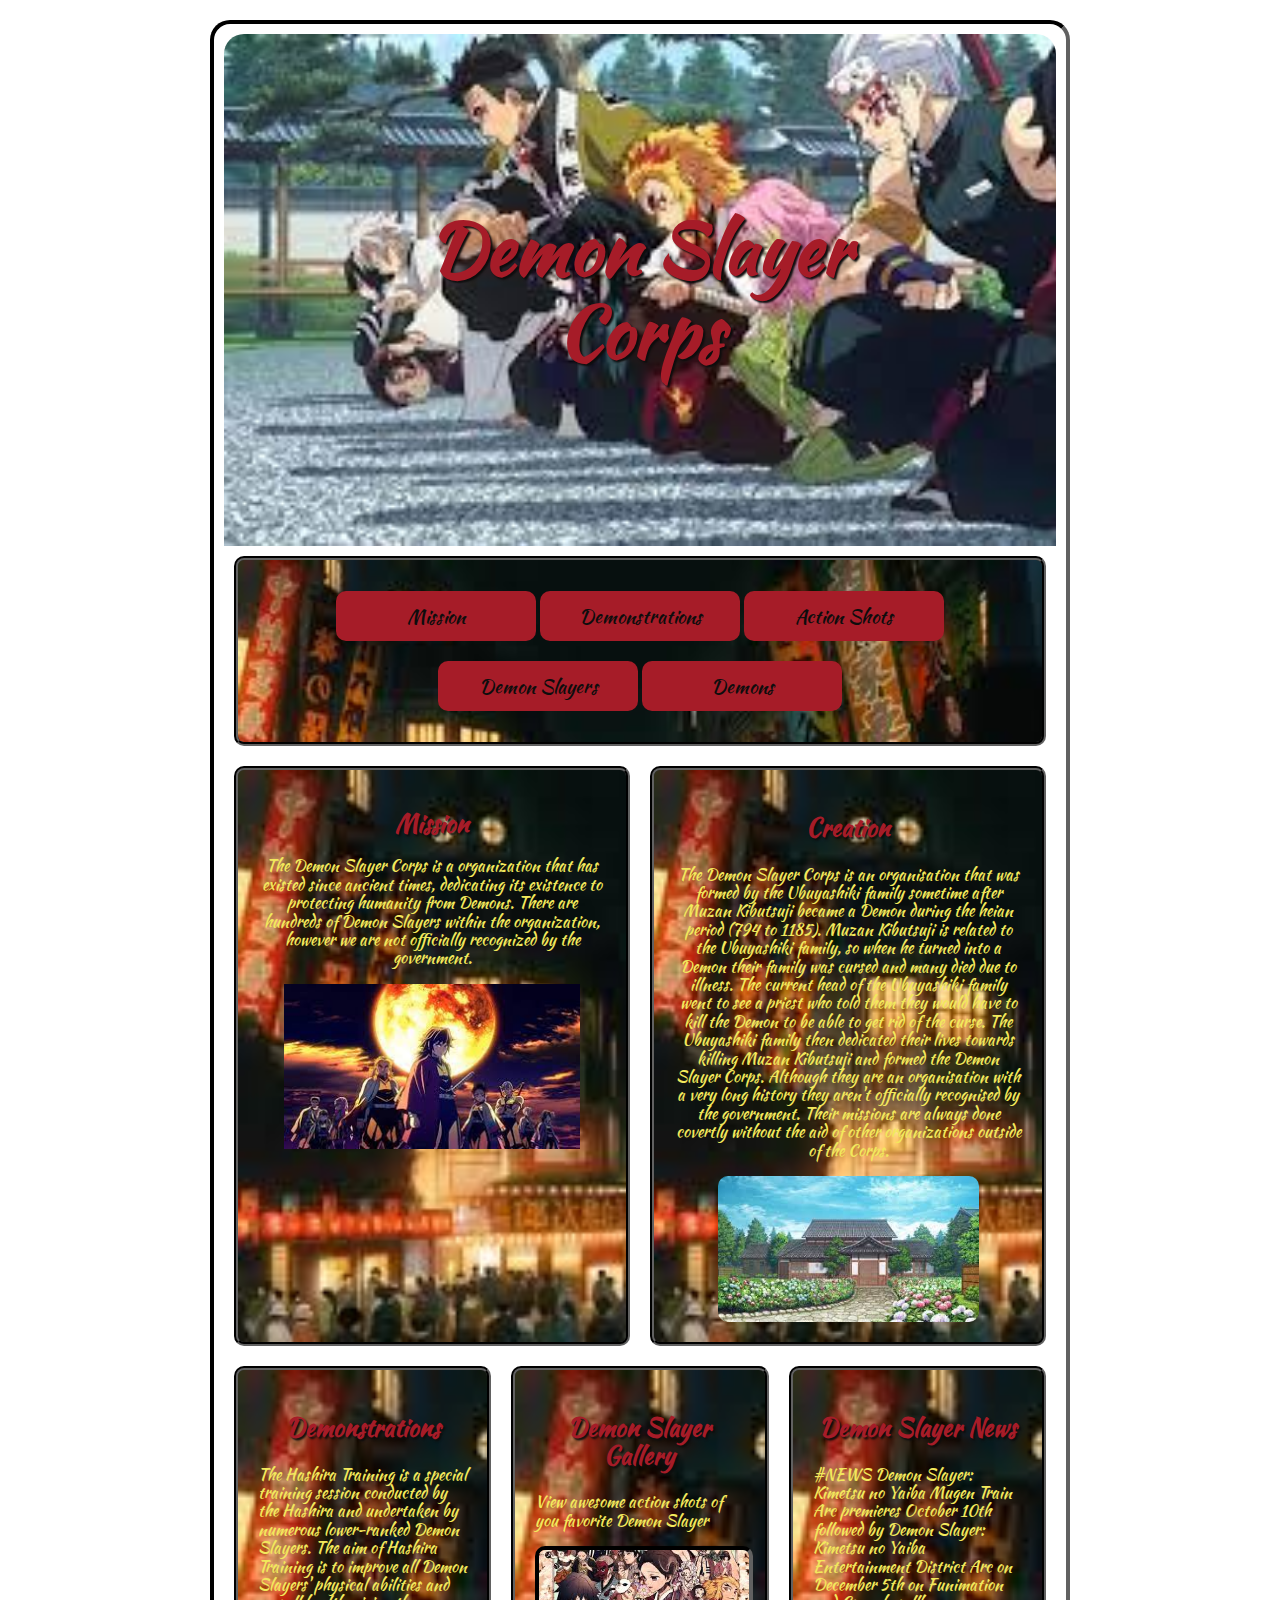
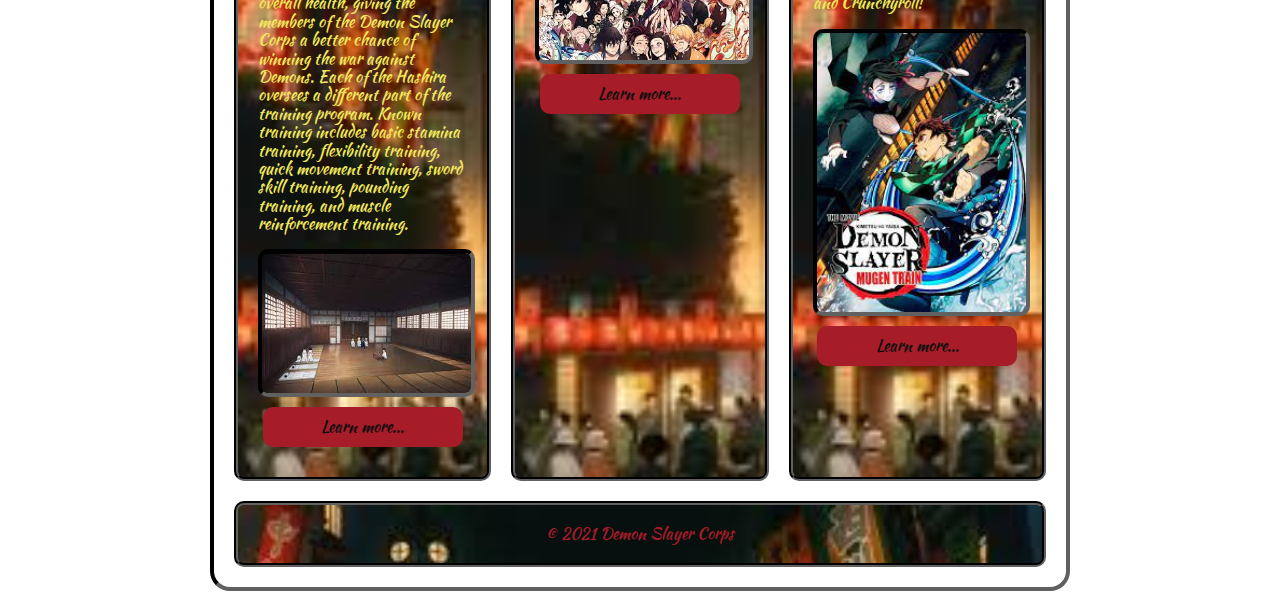
==== FinalProject/index.html @ f56233bf "updated final project" ====
<!DOCTYPE html>
<html lang="en">
<head>
    <meta charset="UTF-8">
    <meta http-equiv="X-UA-Compatible" content="IE=edge">
    <meta name="viewport" content="width=device-width, initial-scale=1.0">
    <title>Demon Slayer Corps</title>
    <link rel="icon" type="image/png" sizes="32x32" href="images/favicon-32x32.png">
    <link rel="manifest" href="/site.webmanifest">
    <link rel="preconnect" href="https://fonts.googleapis.com">
    <link rel="preconnect" href="https://fonts.gstatic.com" crossorigin>
    <link href="https://fonts.googleapis.com/css2?family=Kaushan+Script&display=swap" rel="stylesheet">
    <link rel="stylesheet" href="css/normalize.css">
    <link rel="stylesheet" href="css/styles.css">
</head>
<body>
    <div id="container">
    <header>
        <h1>Demon Slayer Corps</h1>
    </header>
    <nav>
        <ul>
            <li><a href="index.html">Mission</a></li>
            <li><a href="media.html">Demonstrations</a></li>
            <li><a href="gallery.html">Action Shots</a></li>
            <li><a href="Demon Slayers.html">Demon Slayers</a></li>
            <li><a href="Demons.html">Demons</a></li>
        </ul>
    </nav>
    <main>
        <div id="upper_flex">
            <section>
                <h2>Mission</h2>
                <p>The Demon Slayer Corps is a organization that has existed since ancient times, dedicating its existence to protecting humanity from Demons. There are hundreds of Demon Slayers within the organization, however we are not officially recognized by the government.</p> 

                <img src="images/dslogo4.jfif" alt="DSC">
            </section>
            <aside>
                <h3>Creation</h3>
                <p> The Demon Slayer Corps is an organisation that was formed by the Ubuyashiki family sometime after Muzan Kibutsuji became a Demon during the heian period (794 to 1185). Muzan Kibutsuji is related to the Ubuyashiki family, so when he turned into a Demon their family was cursed and many died due to illness. The current head of the Ubuyashiki family went to see a priest who told them they would have to kill the Demon to be able to get rid of the curse. The Ubuyashiki family then dedicated their lives towards killing Muzan Kibutsuji and formed the Demon Slayer Corps. Although they are an organisation with a very long history they aren't officially recognised by the government. Their missions are always done covertly without the aid of other organizations outside of the Corps.</p>

                <img src="images/dslogo6.jfif" alt="DSC">
            </aside>
        </div>

        <div id="lower_flex">
            <div class="col">
                <h3>Demonstrations</h3>
                <p>The Hashira Training is a special training session conducted by the Hashira and undertaken by numerous lower-ranked Demon Slayers. The aim of Hashira Training is to improve all Demon Slayers' physical abilities and overall health, giving the members of the Demon Slayer Corps a better chance of winning the war against Demons. Each of the Hashira oversees a different part of the training program. Known training includes basic stamina training, flexibility training, quick movement training, sword skill training, pounding training, and muscle reinforcement training.</p>
                <img src="images/dstraining.jfif" alt="DSC">
                <a class="button" href="media.html">Learn more...</a>
            </div>
            <div class="col">
                <h3>Demon Slayer Gallery</h3>
                <p>View awesome action shots of you favorite Demon Slayer</p>
                <img src="images/dsaction.jfif" alt="DSC">
                <a class="button" href="gallery.html">Learn more...</a>
            </div>
            <div class="col">
                <h3>Demon Slayer News</h3>
                <p>#NEWS Demon Slayer: Kimetsu no Yaiba Mugen Train Arc premieres October 10th followed by Demon Slayer: Kimetsu no Yaiba Entertainment District Arc on December 5th on Funimation and Crunchyroll!</p>
                <img src="images/dsmugentrain.jfif" alt="DSC">
                <a class="button" href="#">Learn more...</a>
            </div>
        </div>
    </main> 
    <footer>&copy; 2021 Demon Slayer Corps</footer>
    </div>
</body>
</html>
---- FinalProject/css/styles.css ----
/* Global Styles */
body{
    background-image: url("/images/dsbackground.jfif");
    background-size: cover;
    color:#F2E85C;
}

img{
    display: block;
    max-width: 100%;
    margin: 0 auto;
}

    
    


/* Mobile Styles */

#container{
    background-image: url("/images/dsbackground6.jfif");
    background-size: contain;
    background-color:rgba(rgba(255, 0, 0, 0.068), green, rgba(0, 0, 255, 0.171), alpha) ;
    margin: 20px;
    padding: 10px;
    color:#F2E85C ;
}
.img-with-text {
    text-align: center;
    width:auto;
}

.img-with-text img {
    display: block;
    margin: 0 auto;
}

    



header{
    background-image: url("../images/dscorps2.jfif");
    background-size: cover;
    padding: 75px 0;
    font-size: x-large;
}

header h1{
    color: #A61C28;
    text-shadow: 2px 2px 2px #0D0D0D;
    text-align: center;
    font-family: 'Kaushan Script', cursive;
    
    
}

nav ul{
    list-style-type: none;
    padding: 0;
}

nav li{
    display: block;
}

nav li a{
    display: block;
    background-color: #A61C28;
    color: #0D0D0D;
    height: 40px;
    line-height: 40px;
    text-align: center;
    text-decoration: none;
    font-size: 1.2em;
    margin: 10px 0;
    border-radius: 10px;
}

nav li a:hover{
    background-image: url("/images/dsbackground3.jfif");
    background-color:#F2E85C ;
    text-shadow: 2px 2px 2px#A61C28 ;
}

nav, section, aside, .col, footer{
    background-size: cover;
    background-image: url("../images/dsbackground8.jfif");
    background-color:#F2E85C ;
    padding: 20px;
    margin: 10px;
    border: 4px groove #0D0D0D;
    border-radius: 10px;
    font-family: 'Kaushan Script', cursive;
    background-color: rgba(211, 211, 211, 0);
    background-blend-mode: multiply;
    
}

h2, h3{
    color: #A61C28;
    text-shadow: 2px 2px 2px #0D0D0D;
    font-size: 1.5em;
    text-align: center;
}

section img, aside img{
    width: 85%;
}

.button{
    display: block;
    background-color: #A61C28;
    color: #0D0D0D;
    height: 40px;
    width: 200px;
    line-height: 40px;
    text-align: center;
    text-decoration: none;
    font-size: 1em;
    margin: 10px auto;
    border-radius: 10px;

}

.button:hover{
    background-color:#F2E85C ;
    text-shadow: 2px 2px 2px#A61C28 ;  
}

footer{
    text-align: center;
    color: #A61C28;
}

.single_col{
    width: 81%;
}

.gallery_img{
    border: 4px inset #A61C28;
    border-radius: 10px;
    margin: 10px auto;
}

/* table{
    display: none;
} */
iframe{
    display: block;
    margin: 20px auto;
}
#upper_flex{
display: block;
text-align: center;
}



/* Tablet Styles*/

@media(min-width: 768px){
    header{
        padding: 125px;
    }

    header h1{
        font-size: 3em;
    }

    nav{
        text-align: center;
        padding: 5px;
    }

    nav li{
        display: inline-block;
    }

    nav li a{
        height: 50px;
        line-height: 50px;
        width: 200px;
    }

    #upper_flex{
        display: flex;
        width: 100%;
    }

    section, aside{
        width: 95%;
    }

    aside img{
        width: 50%;
    }

    .col img{
        width: 60%;
        border-radius: 10px;
        border: 4px inset #0D0D0D;
    }

    .single_col{
        width: 95%;
    }

    audio, video{
        display: block;
        margin: 20px auto;
        width: 75%;
    }
}


/* Desktop Styles */

@media(min-width: 1024px){
    #container{
        width: 65%;
        margin: 20px auto;
        border: 4px inset #0D0D0D;
        border-radius: 20px;
    }

    header{
        border-radius: 20px 20px 0 0;
    }
    #lower_flex{
         display: flex;
    }

    .col{
        width: 100%;
    }

    .col img{
        width: 100%;
    }

    .single_col{
        width: 100%;
    }

    table, tr, td{
        border: 4px inset #0D0D0D;
        padding: 10px;
        margin: 10px;
    }

    table img{
        width: 100%;
    }

    .gallery{
        display: none;
     }

     table{
         display: block;
     }

     aside img{
         width: 75%;
         border-radius: 10px;
     }
}
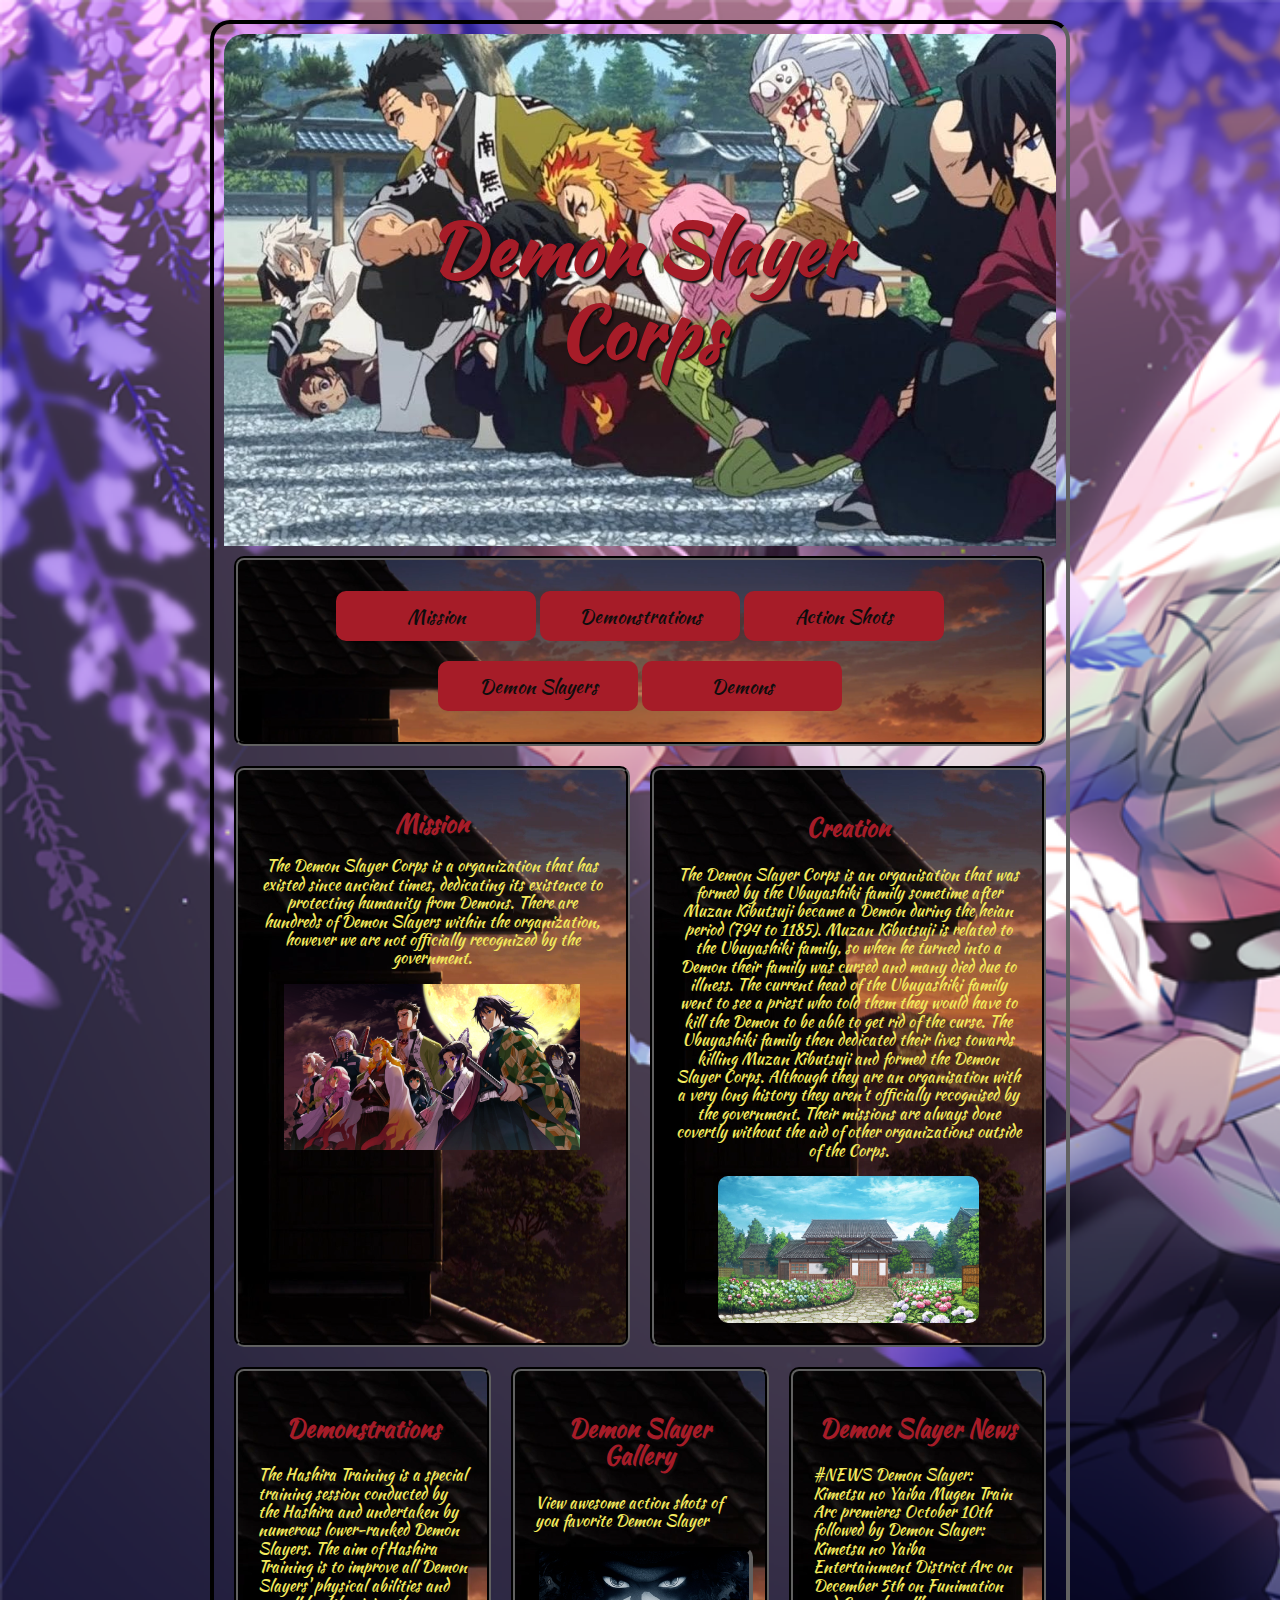
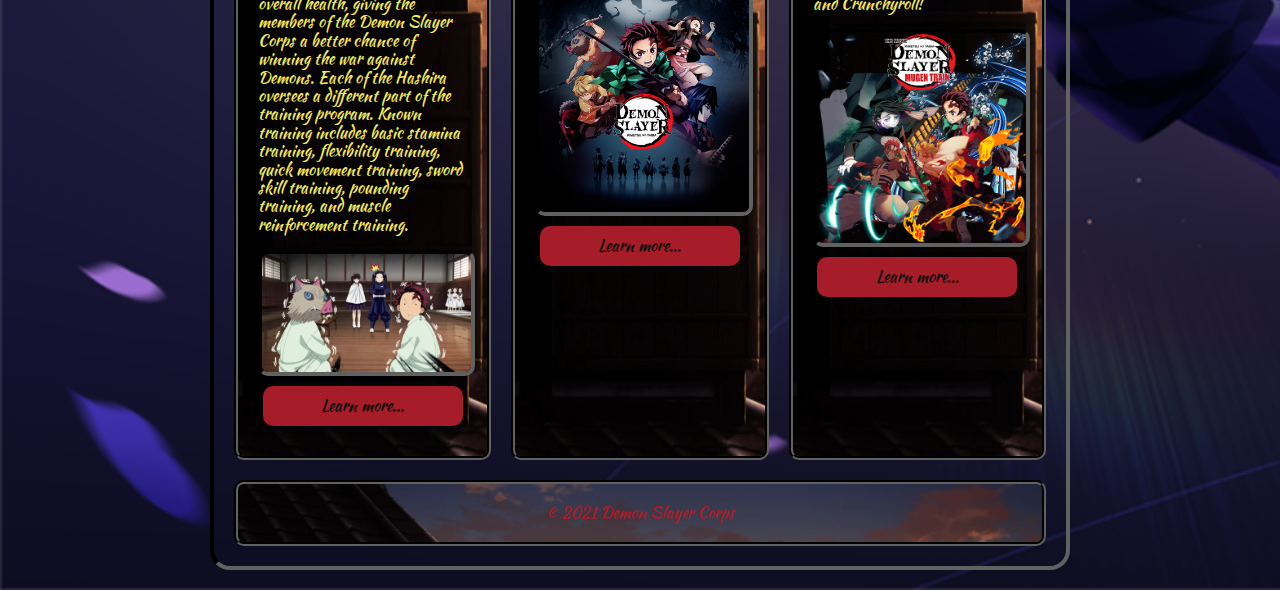
==== commit e5e86315: "updated" ====
--- a/FinalProject/index.html
+++ b/FinalProject/index.html
@@ -23,7 +23,7 @@
             <li><a href="index.html">Mission</a></li>
             <li><a href="media.html">Demonstrations</a></li>
             <li><a href="gallery.html">Action Shots</a></li>
-            <li><a href="Demon Slayers.html">Demon Slayers</a></li>
+            <li><a href="DemonSlayers.html">Demon Slayers</a></li>
             <li><a href="Demons.html">Demons</a></li>
         </ul>
     </nav>
@@ -33,13 +33,13 @@
                 <h2>Mission</h2>
                 <p>The Demon Slayer Corps is a organization that has existed since ancient times, dedicating its existence to protecting humanity from Demons. There are hundreds of Demon Slayers within the organization, however we are not officially recognized by the government.</p> 
 
-                <img src="images/dslogo4.jfif" alt="DSC">
+                <img src="images/dslogo4.jpg" alt="DSC">
             </section>
             <aside>
                 <h3>Creation</h3>
                 <p> The Demon Slayer Corps is an organisation that was formed by the Ubuyashiki family sometime after Muzan Kibutsuji became a Demon during the heian period (794 to 1185). Muzan Kibutsuji is related to the Ubuyashiki family, so when he turned into a Demon their family was cursed and many died due to illness. The current head of the Ubuyashiki family went to see a priest who told them they would have to kill the Demon to be able to get rid of the curse. The Ubuyashiki family then dedicated their lives towards killing Muzan Kibutsuji and formed the Demon Slayer Corps. Although they are an organisation with a very long history they aren't officially recognised by the government. Their missions are always done covertly without the aid of other organizations outside of the Corps.</p>
 
-                <img src="images/dslogo6.jfif" alt="DSC">
+                <img src="images/dsrainbow.png" alt="DSC">
             </aside>
         </div>
 
@@ -47,19 +47,19 @@
             <div class="col">
                 <h3>Demonstrations</h3>
                 <p>The Hashira Training is a special training session conducted by the Hashira and undertaken by numerous lower-ranked Demon Slayers. The aim of Hashira Training is to improve all Demon Slayers' physical abilities and overall health, giving the members of the Demon Slayer Corps a better chance of winning the war against Demons. Each of the Hashira oversees a different part of the training program. Known training includes basic stamina training, flexibility training, quick movement training, sword skill training, pounding training, and muscle reinforcement training.</p>
-                <img src="images/dstraining.jfif" alt="DSC">
+                <img src="images/dstraining1.jpg" alt="DSC">
                 <a class="button" href="media.html">Learn more...</a>
             </div>
             <div class="col">
                 <h3>Demon Slayer Gallery</h3>
                 <p>View awesome action shots of you favorite Demon Slayer</p>
-                <img src="images/dsaction.jfif" alt="DSC">
+                <img src="images/dscorps2.png" alt="DSC">
                 <a class="button" href="gallery.html">Learn more...</a>
             </div>
             <div class="col">
                 <h3>Demon Slayer News</h3>
                 <p>#NEWS Demon Slayer: Kimetsu no Yaiba Mugen Train Arc premieres October 10th followed by Demon Slayer: Kimetsu no Yaiba Entertainment District Arc on December 5th on Funimation and Crunchyroll!</p>
-                <img src="images/dsmugentrain.jfif" alt="DSC">
+                <img src="images/dslogo6.png" alt="DSC">
                 <a class="button" href="#">Learn more...</a>
             </div>
         </div>
--- a/FinalProject/css/styles.css
+++ b/FinalProject/css/styles.css
@@ -1,6 +1,6 @@
 /* Global Styles */
 body{
-    background-image: url("/images/dsbackground.jfif");
+    background-image: url("../images/dsbackground9.png");
     background-size: cover;
     color:#F2E85C;
 }
@@ -18,8 +18,8 @@
 /* Mobile Styles */
 
 #container{
-    background-image: url("/images/dsbackground6.jfif");
-    background-size: contain;
+    background-image: url("/images/dsscenery2.png");
+    background-size: cover;
     background-color:rgba(rgba(255, 0, 0, 0.068), green, rgba(0, 0, 255, 0.171), alpha) ;
     margin: 20px;
     padding: 10px;
@@ -40,7 +40,7 @@
 
 
 header{
-    background-image: url("../images/dscorps2.jfif");
+    background-image: url("../images/dslogo11.jpg");
     background-size: cover;
     padding: 75px 0;
     font-size: x-large;
@@ -78,14 +78,14 @@
 }
 
 nav li a:hover{
-    background-image: url("/images/dsbackground3.jfif");
+    background-image: url("/images/dsscenery.png");
     background-color:#F2E85C ;
     text-shadow: 2px 2px 2px#A61C28 ;
 }
 
 nav, section, aside, .col, footer{
     background-size: cover;
-    background-image: url("../images/dsbackground8.jfif");
+    background-image: url("../images/dsbackground11.png");
     background-color:#F2E85C ;
     padding: 20px;
     margin: 10px;
@@ -143,9 +143,9 @@
     margin: 10px auto;
 }
 
-/* table{
+ table{
     display: none;
-} */
+} 
 iframe{
     display: block;
     margin: 20px auto;
